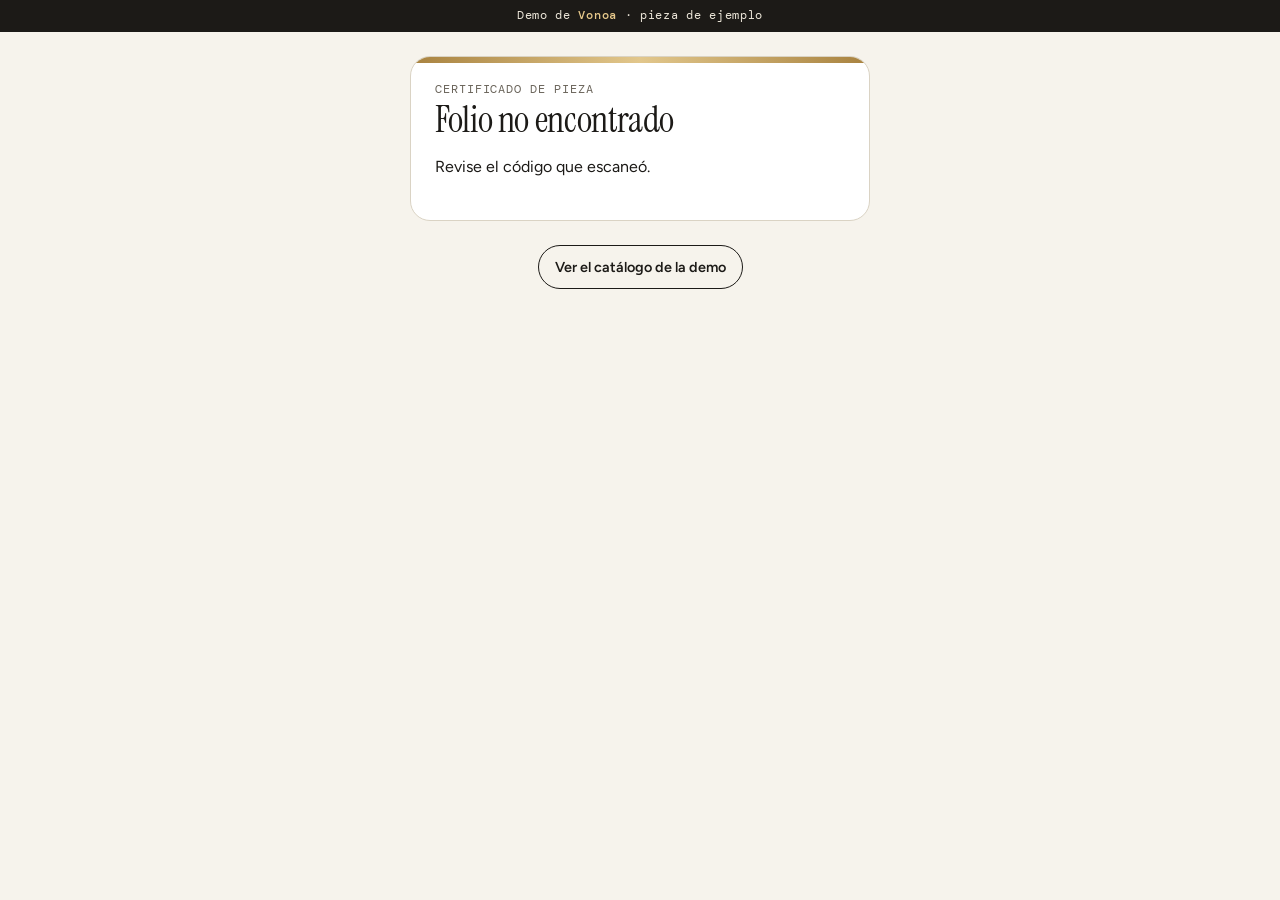
==== c.html @ c46c3e50 "Demo: catálogo mayorista con precio del día y certificado QR Co-Authored-By: Claude Opus 5.5 <norepl" ====
<!doctype html>
<html lang="es-MX">
<head>
<meta charset="utf-8">
<meta name="viewport" content="width=device-width, initial-scale=1">
<title>Certificado de pieza · Demo de Vonoa</title>
<meta name="robots" content="noindex, nofollow">
<link rel="preconnect" href="https://fonts.googleapis.com">
<link rel="preconnect" href="https://fonts.gstatic.com" crossorigin>
<link rel="stylesheet" href="https://fonts.googleapis.com/css2?family=Instrument+Serif&family=Figtree:wght@400;600;700&family=DM+Mono:wght@400;500&display=swap">
<link rel="stylesheet" href="estilo.css">
<style>
  body{padding-bottom:40px}
  .hoja{max-width:460px;margin:24px auto;background:#fff;border:1px solid var(--linea);border-radius:20px;padding:24px;position:relative;overflow:hidden}
  .hoja::before{content:"";position:absolute;inset:0 0 auto 0;height:6px;background:linear-gradient(90deg,var(--oro),#E2C78C,var(--oro))}
  .sello{display:inline-flex;align-items:center;gap:8px;background:#E6F2EB;color:var(--verde);border-radius:999px;padding:6px 12px;font-weight:700;font-size:.86rem;margin:6px 0 14px}
  .sello svg{width:16px;height:16px;fill:var(--verde)}
  .hoja h1{font-size:2.3rem;margin:.1em 0 .4em}
  .hoja dl{display:grid;grid-template-columns:auto 1fr;gap:8px 16px;margin:0}
  .hoja dt{color:var(--gris)}
  .hoja dd{margin:0;font-family:var(--mono);font-size:.9rem}
  .que{margin:20px 0 0;padding-top:16px;border-top:1px solid var(--linea);color:var(--gris);font-size:.9rem}
</style>
</head>
<body>
<div class="aviso">Demo de <b>Vonoa</b> · pieza de ejemplo</div>
<div class="wrap">
  <article class="hoja" id="hoja">
    <p class="spec">Certificado de pieza</p>
  </article>
  <p style="text-align:center"><a class="btn-sec" href="./">Ver el catálogo de la demo</a></p>
</div>
<script src="piezas.js"></script>
<script>
  (function () {
    const D = window.DEMO;
    const id = new URLSearchParams(location.search).get("p");
    const p = D.piezas.find((x) => x.id === id);
    const h = document.getElementById("hoja");
    if (!p) { h.insertAdjacentHTML("beforeend", "<h1>Folio no encontrado</h1><p>Revise el código que escaneó.</p>"); return; }
    const m = D.metales[p.metal];
    h.insertAdjacentHTML("beforeend", `
      <div class="sello"><svg viewBox="0 0 24 24" aria-hidden="true"><path d="M9 16.2 4.8 12l-1.4 1.4L9 19 21 7l-1.4-1.4z"/></svg>Pieza registrada por el taller</div>
      <h1>${p.nombre}</h1>
      <dl>
        <dt>Folio</dt><dd>VN-${p.id}</dd>
        <dt>Metal</dt><dd>${m.nombre}</dd>
        <dt>Ley</dt><dd>${m.ley}</dd>
        <dt>Peso</dt><dd>${p.peso.toFixed(2)} g</dd>
        <dt>Taller</dt><dd>${D.negocio}, ${D.ciudad}</dd>
        <dt>Registro</dt><dd>Aquí va el registro de contraste o la verificación del Grupo de Calidad</dd>
      </dl>
      <p class="que">Esto es lo que ve su cliente al escanear el código QR de la etiqueta o del empaque: la prueba de que la pieza es lo que dice ser, aunque en una foto no se note.</p>`);
  })();
</script>
</body>
</html>
---- estilo.css ----
:root{
  --papel:#F6F3EC;
  --papel-2:#EDE8DC;
  --tinta:#1C1A17;
  --gris:#6A645A;
  --linea:#DAD3C4;
  --oro:#A8823F;
  --oro-suave:#EFE3C8;
  --plata:#8C9298;
  --verde:#1F7A4D;
  --wa:#1FA855;
  --display:"Instrument Serif", Georgia, serif;
  --body:"Figtree", "Helvetica Neue", Arial, sans-serif;
  --mono:"DM Mono", ui-monospace, Menlo, monospace;
  --gutter:16px;
  --max:1120px;
}
@media (min-width:720px){:root{--gutter:32px}}
*{box-sizing:border-box}
html{-webkit-text-size-adjust:100%}
body{margin:0;background:var(--papel);color:var(--tinta);font-family:var(--body);font-size:1rem;line-height:1.55;padding-bottom:120px}
button{font:inherit;cursor:pointer}
a{color:inherit}
:focus-visible{outline:2px solid var(--oro);outline-offset:3px}
.wrap{max-width:var(--max);margin:0 auto;padding-inline:var(--gutter)}
.spec{font-family:var(--mono);font-size:.72rem;letter-spacing:.08em;text-transform:uppercase;color:var(--gris);margin:0}
h1{font-family:var(--display);font-weight:400;font-size:clamp(2.2rem,7vw,3.6rem);line-height:1;margin:.15em 0 .3em;letter-spacing:-.01em}
.sub{color:var(--gris);max-width:52ch;margin:0}

.aviso{background:var(--tinta);color:#EDE7DA;text-align:center;font-family:var(--mono);font-size:.72rem;letter-spacing:.06em;padding:7px 12px}
.aviso b{color:#E7C98B;font-weight:500}

.top{position:sticky;top:0;z-index:20;background:color-mix(in srgb,var(--papel) 94%,transparent);backdrop-filter:blur(8px);-webkit-backdrop-filter:blur(8px);border-bottom:1px solid var(--linea)}
.top-in{display:flex;flex-wrap:wrap;align-items:center;justify-content:space-between;gap:10px 16px;padding-block:12px}
.marca{font-family:var(--display);font-size:1.5rem;line-height:1}
.tabs{display:flex;background:var(--papel-2);border-radius:999px;padding:4px;gap:2px}
.tabs button{border:0;background:transparent;border-radius:999px;padding:8px 14px;font-size:.88rem;font-weight:600;color:var(--gris)}
.tabs button[aria-selected="true"]{background:var(--tinta);color:var(--papel)}

.hoy{display:grid;gap:20px;padding:28px 0 18px}
@media (min-width:860px){.hoy{grid-template-columns:1.3fr 1fr;align-items:end}}
.cotiz{list-style:none;margin:0;padding:0;display:grid;grid-template-columns:repeat(3,1fr);border:1px solid var(--linea);border-radius:14px;background:#fff;overflow:hidden}
.cotiz li{padding:12px 10px;border-right:1px solid var(--linea)}
.cotiz li:last-child{border-right:0}
.cotiz .v{font-family:var(--mono);font-size:1.05rem;font-weight:500;display:block;margin-top:2px}
.cotiz .f{font-size:.7rem;color:var(--gris)}

.filtros{display:flex;gap:8px;overflow-x:auto;padding:4px 0 16px;scrollbar-width:none}
.chip{border:1px solid var(--linea);background:#fff;border-radius:999px;padding:7px 14px;font-size:.88rem;white-space:nowrap;color:var(--tinta)}
.chip.on{border-color:var(--tinta);background:var(--tinta);color:var(--papel)}

.grid{list-style:none;margin:0;padding:0;display:grid;grid-template-columns:repeat(2,minmax(0,1fr));gap:12px}
@media (min-width:720px){.grid{grid-template-columns:repeat(3,minmax(0,1fr));gap:16px}}
@media (min-width:1000px){.grid{grid-template-columns:repeat(4,minmax(0,1fr))}}
.pieza{background:#fff;border:1px solid var(--linea);border-radius:16px;overflow:hidden;display:flex;flex-direction:column}
.pieza .foto{aspect-ratio:1;display:grid;place-items:center;background:radial-gradient(circle at 50% 40%,#fff 0,var(--papel-2) 75%)}
.pieza svg{width:58%;height:auto}
.pieza svg.oro{stroke:var(--oro);fill:var(--oro)}
.pieza svg.plata{stroke:var(--plata);fill:var(--plata)}
.pieza .info{padding:12px;display:flex;flex-direction:column;gap:6px;flex:1}
.pieza h3{font-size:.95rem;font-weight:600;margin:0;line-height:1.25}
.pieza .meta{font-family:var(--mono);font-size:.7rem;color:var(--gris);letter-spacing:.03em}
.pieza .precio{font-family:var(--mono);font-size:1.05rem;font-weight:500;margin-top:auto}
.pieza .precio small{font-size:.7rem;color:var(--gris);font-weight:400}
.fila{display:flex;align-items:center;justify-content:space-between;gap:8px}
.cant{display:flex;align-items:center;border:1px solid var(--linea);border-radius:999px;overflow:hidden}
.cant button{border:0;background:transparent;width:34px;height:34px;font-size:1.1rem;color:var(--tinta)}
.cant output{min-width:24px;text-align:center;font-family:var(--mono);font-size:.9rem}
.link-cert{border:0;background:none;padding:0;font-size:.78rem;color:var(--oro);text-decoration:underline;text-underline-offset:3px}
.pieza.en-pedido{border-color:var(--oro);box-shadow:0 0 0 1px var(--oro)}

.barra{position:fixed;left:0;right:0;bottom:0;z-index:30;background:#fff;border-top:1px solid var(--linea);padding-bottom:env(safe-area-inset-bottom,0)}
.barra-in{display:flex;align-items:center;justify-content:space-between;gap:12px;padding-block:12px}
.total{font-family:var(--mono);font-size:1.3rem;font-weight:500;line-height:1.1}
.falta{font-size:.78rem;color:#9A5B12}
.falta.listo{color:var(--verde)}
.btn-wa{display:inline-flex;align-items:center;gap:8px;border:0;border-radius:999px;background:var(--wa);color:#fff;font-weight:700;padding:12px 16px;font-size:.92rem}
.btn-wa svg{width:20px;height:20px;fill:#fff;flex:none}
.btn-wa:disabled{background:#B9C3BC;cursor:not-allowed}
@media (max-width:420px){.btn-wa{padding:11px 12px;font-size:.84rem}}

.panel{padding:28px var(--gutter) 40px}
.precios{display:grid;gap:12px;margin:24px 0;max-width:520px}
.precios label{display:grid;grid-template-columns:1fr auto;grid-template-rows:auto auto;align-items:center;gap:2px 12px;background:#fff;border:1px solid var(--linea);border-radius:14px;padding:12px 14px}
.precios label>span:first-child{font-weight:600}
.precios .spec{grid-column:1}
.campo{grid-row:1/3;grid-column:2;font-family:var(--mono);font-size:1.15rem;display:flex;align-items:center;gap:2px}
.campo input{width:7.5ch;font:inherit;border:0;border-bottom:2px solid var(--oro);background:transparent;text-align:right;padding:2px 0;color:var(--tinta)}
.btn{border:0;border-radius:999px;background:var(--tinta);color:var(--papel);font-weight:700;padding:13px 18px}
.btn-sec{display:inline-block;border:1px solid var(--tinta);border-radius:999px;padding:10px 16px;text-decoration:none;font-weight:600;font-size:.9rem}
.ok{margin:0;color:var(--verde);font-weight:600;min-height:1.5em}
.ejemplo{background:var(--oro-suave);border-radius:14px;padding:14px;max-width:520px}
.ejemplo p:last-child{margin:.3em 0 0;font-family:var(--mono);font-size:.92rem}
.lista-beneficios{margin:24px 0 0;padding-left:1.1em;max-width:60ch}
.lista-beneficios li{margin:.5em 0}
.nota{color:var(--gris);font-size:.86rem;max-width:60ch;margin-top:18px}

dialog{border:0;border-radius:20px;padding:0;max-width:420px;width:calc(100% - 32px);background:#fff;color:var(--tinta)}
dialog::backdrop{background:rgba(28,26,23,.55)}
.cert{padding:24px;position:relative}
.cert h2{font-family:var(--display);font-weight:400;font-size:1.8rem;line-height:1.05;margin:.2em 0 .6em}
.cert dl{display:grid;grid-template-columns:auto 1fr;gap:6px 14px;margin:0 0 18px;font-size:.92rem}
.cert dt{color:var(--gris)}
.cert dd{margin:0;font-family:var(--mono);font-size:.86rem}
.cerrar{position:absolute;top:10px;right:12px;border:0;background:none;font-size:1.6rem;line-height:1;color:var(--gris)}
.qr-zona{display:flex;gap:14px;align-items:center;border-top:1px solid var(--linea);padding-top:16px;margin-bottom:16px}
#qr{flex:none;width:112px;height:112px}
#qr img,#qr canvas{width:112px!important;height:112px!important}

.pie{border-top:1px solid var(--linea);padding:24px 0;margin-top:40px}
.pie p{margin:.2em 0}
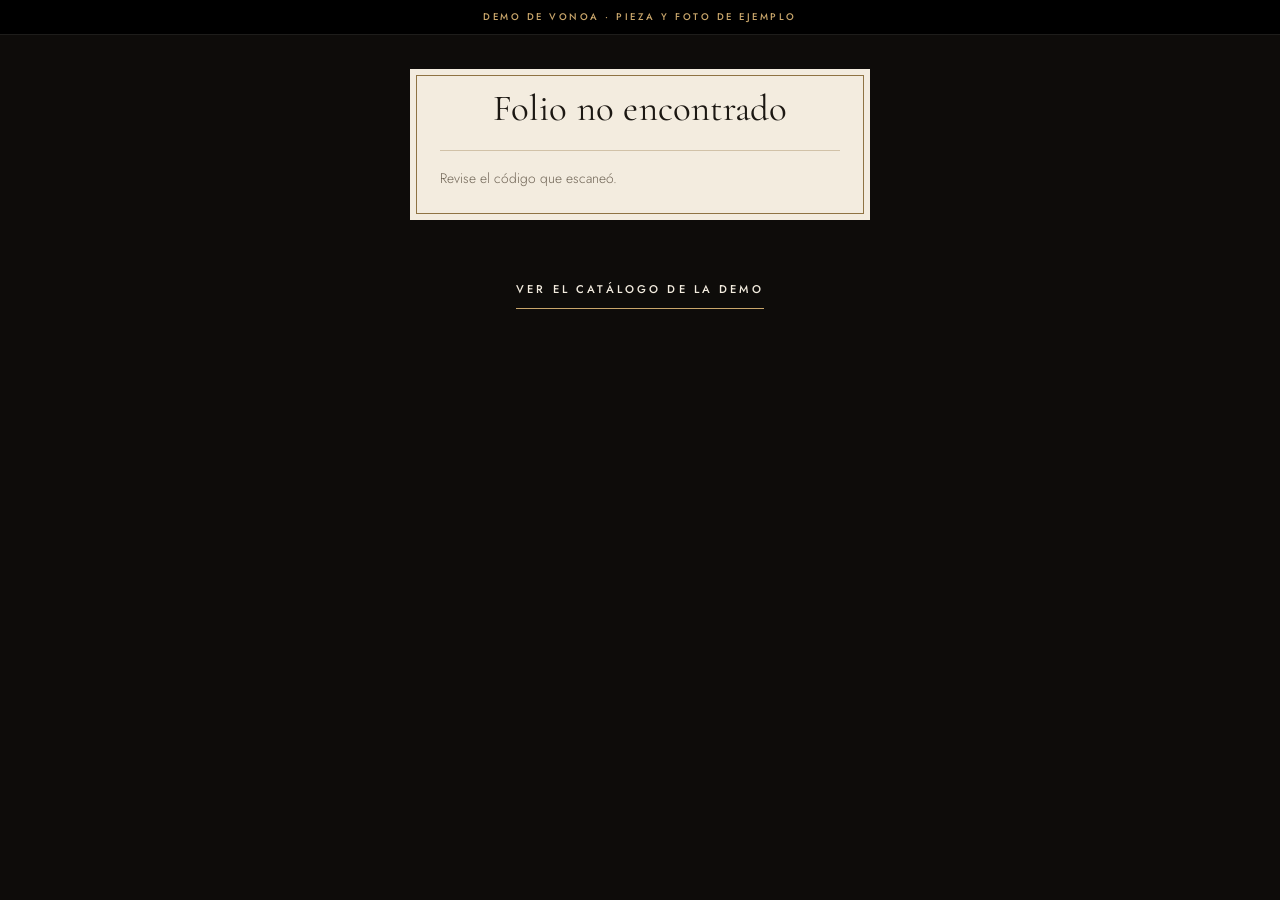
==== commit cfb949f5: "Rediseño de lujo: negro, marfil y oro champaña; portada con foto, tablero de precios y certificado T" ====
--- a/c.html
+++ b/c.html
@@ -3,32 +3,34 @@
 <head>
 <meta charset="utf-8">
 <meta name="viewport" content="width=device-width, initial-scale=1">
-<title>Certificado de pieza · Demo de Vonoa</title>
+<title>Certificado de autenticidad · Demo de Vonoa</title>
 <meta name="robots" content="noindex, nofollow">
+<meta name="theme-color" content="#0E0C0A">
 <link rel="preconnect" href="https://fonts.googleapis.com">
 <link rel="preconnect" href="https://fonts.gstatic.com" crossorigin>
-<link rel="stylesheet" href="https://fonts.googleapis.com/css2?family=Instrument+Serif&family=Figtree:wght@400;600;700&family=DM+Mono:wght@400;500&display=swap">
+<link rel="stylesheet" href="https://fonts.googleapis.com/css2?family=Cormorant+Garamond:ital,wght@0,300;0,400;0,500;0,600;1,400&family=Jost:wght@300;400;500&display=swap">
 <link rel="stylesheet" href="estilo.css">
 <style>
-  body{padding-bottom:40px}
-  .hoja{max-width:460px;margin:24px auto;background:#fff;border:1px solid var(--linea);border-radius:20px;padding:24px;position:relative;overflow:hidden}
-  .hoja::before{content:"";position:absolute;inset:0 0 auto 0;height:6px;background:linear-gradient(90deg,var(--oro),#E2C78C,var(--oro))}
-  .sello{display:inline-flex;align-items:center;gap:8px;background:#E6F2EB;color:var(--verde);border-radius:999px;padding:6px 12px;font-weight:700;font-size:.86rem;margin:6px 0 14px}
-  .sello svg{width:16px;height:16px;fill:var(--verde)}
-  .hoja h1{font-size:2.3rem;margin:.1em 0 .4em}
-  .hoja dl{display:grid;grid-template-columns:auto 1fr;gap:8px 16px;margin:0}
-  .hoja dt{color:var(--gris)}
-  .hoja dd{margin:0;font-family:var(--mono);font-size:.9rem}
-  .que{margin:20px 0 0;padding-top:16px;border-top:1px solid var(--linea);color:var(--gris);font-size:.9rem}
+  body{padding-bottom:60px}
+  .hoja{position:relative;max-width:460px;margin:34px auto 26px;background:#F3ECDF;color:#1B1712;padding:12px}
+  .hoja::before{content:"";position:absolute;inset:6px;border:1px solid var(--oro-oscuro);pointer-events:none}
+  .hoja>*:not(.cert-foto){margin-left:18px;margin-right:18px}
+  .hoja .spec{color:var(--oro-oscuro);text-align:center;letter-spacing:.3em}
+  .sello{display:flex;align-items:center;justify-content:center;gap:10px;margin-top:6px;margin-bottom:14px;color:#3F5A3A;font-size:.64rem;font-weight:500;letter-spacing:.2em;text-transform:uppercase}
+  .sello svg{width:15px;height:15px;fill:currentColor}
+  .hoja h1{font-weight:400;font-size:2.3rem;line-height:1.1;text-align:center;margin:8px 18px 20px;color:#1B1712}
+  .hoja dl{display:grid;grid-template-columns:auto 1fr;gap:9px 18px;margin-bottom:22px;font-size:.9rem;border-top:1px solid rgba(143,115,67,.35);padding-top:18px}
+  .hoja dt{color:#6E6354;font-size:.62rem;letter-spacing:.22em;text-transform:uppercase;font-weight:500;padding-top:.3em}
+  .hoja dd{margin:0}
+  .que{margin-top:0;margin-bottom:18px;padding-top:16px;border-top:1px solid rgba(143,115,67,.35);color:#6E6354;font-size:.86rem}
+  .volver{text-align:center}
 </style>
 </head>
 <body>
-<div class="aviso">Demo de <b>Vonoa</b> · pieza de ejemplo</div>
+<div class="aviso">Demo de Vonoa · pieza y foto de ejemplo</div>
 <div class="wrap">
-  <article class="hoja" id="hoja">
-    <p class="spec">Certificado de pieza</p>
-  </article>
-  <p style="text-align:center"><a class="btn-sec" href="./">Ver el catálogo de la demo</a></p>
+  <article class="hoja" id="hoja"></article>
+  <p class="volver"><a class="enlace" href="./">Ver el catálogo de la demo</a></p>
 </div>
 <script src="piezas.js"></script>
 <script>
@@ -37,11 +39,13 @@
     const id = new URLSearchParams(location.search).get("p");
     const p = D.piezas.find((x) => x.id === id);
     const h = document.getElementById("hoja");
-    if (!p) { h.insertAdjacentHTML("beforeend", "<h1>Folio no encontrado</h1><p>Revise el código que escaneó.</p>"); return; }
+    if (!p) { h.insertAdjacentHTML("beforeend", "<h1>Folio no encontrado</h1><p class='que'>Revise el código que escaneó.</p>"); return; }
     const m = D.metales[p.metal];
     h.insertAdjacentHTML("beforeend", `
+      <img class="cert-foto" src="fotos/${p.id}.jpg" alt="${p.nombre} (foto de ejemplo)" width="420" height="262" style="margin:0 0 20px;width:100%">
+      <p class="spec">Certificado de autenticidad</p>
+      <h1>${p.nombre}</h1>
       <div class="sello"><svg viewBox="0 0 24 24" aria-hidden="true"><path d="M9 16.2 4.8 12l-1.4 1.4L9 19 21 7l-1.4-1.4z"/></svg>Pieza registrada por el taller</div>
-      <h1>${p.nombre}</h1>
       <dl>
         <dt>Folio</dt><dd>VN-${p.id}</dd>
         <dt>Metal</dt><dd>${m.nombre}</dd>
--- a/estilo.css
+++ b/estilo.css
@@ -1,111 +1,180 @@
 :root{
-  --papel:#F6F3EC;
-  --papel-2:#EDE8DC;
-  --tinta:#1C1A17;
-  --gris:#6A645A;
-  --linea:#DAD3C4;
-  --oro:#A8823F;
-  --oro-suave:#EFE3C8;
-  --plata:#8C9298;
-  --verde:#1F7A4D;
-  --wa:#1FA855;
-  --display:"Instrument Serif", Georgia, serif;
-  --body:"Figtree", "Helvetica Neue", Arial, sans-serif;
-  --mono:"DM Mono", ui-monospace, Menlo, monospace;
-  --gutter:16px;
-  --max:1120px;
+  --negro:#0E0C0A;
+  --negro-2:#17140F;
+  --marfil:#F3ECDF;
+  --marfil-2:#CFC6B5;
+  --gris:#938A7B;
+  --oro:#C9A66B;
+  --oro-claro:#E4CC9B;
+  --oro-oscuro:#8F7343;
+  --linea:rgba(201,166,107,.3);
+  --linea-suave:rgba(243,236,223,.12);
+  --display:"Cormorant Garamond","Cormorant",Georgia,serif;
+  --body:"Jost","Helvetica Neue",Arial,sans-serif;
+  --gutter:20px;
+  --max:1240px;
+  --suave:cubic-bezier(.2,.7,.2,1);
 }
-@media (min-width:720px){:root{--gutter:32px}}
+@media (min-width:720px){:root{--gutter:40px}}
 *{box-sizing:border-box}
-html{-webkit-text-size-adjust:100%}
-body{margin:0;background:var(--papel);color:var(--tinta);font-family:var(--body);font-size:1rem;line-height:1.55;padding-bottom:120px}
-button{font:inherit;cursor:pointer}
+html{-webkit-text-size-adjust:100%;scroll-behavior:smooth}
+body{margin:0;background:var(--negro);color:var(--marfil);font-family:var(--body);font-weight:300;font-size:1rem;line-height:1.7;padding-bottom:128px;-webkit-font-smoothing:antialiased;-moz-osx-font-smoothing:grayscale;font-variant-numeric:lining-nums}
+dialog,.hoja{font-variant-numeric:lining-nums}
+button{font:inherit;cursor:pointer;color:inherit}
 a{color:inherit}
-:focus-visible{outline:2px solid var(--oro);outline-offset:3px}
+img{max-width:100%}
+:focus-visible{outline:1px solid var(--oro);outline-offset:4px}
 .wrap{max-width:var(--max);margin:0 auto;padding-inline:var(--gutter)}
-.spec{font-family:var(--mono);font-size:.72rem;letter-spacing:.08em;text-transform:uppercase;color:var(--gris);margin:0}
-h1{font-family:var(--display);font-weight:400;font-size:clamp(2.2rem,7vw,3.6rem);line-height:1;margin:.15em 0 .3em;letter-spacing:-.01em}
-.sub{color:var(--gris);max-width:52ch;margin:0}
+.spec{font-family:var(--body);font-weight:500;font-size:.66rem;letter-spacing:.28em;text-transform:uppercase;color:var(--oro);margin:0}
+.spec.mute{color:var(--gris)}
+h1,h2,h3{font-family:var(--display);font-weight:400;margin:0;letter-spacing:.005em}
+h1{font-weight:300;font-size:clamp(2.7rem,7vw,5.2rem);line-height:1.03;margin:.3em 0 0}
+h1 em{font-style:italic;font-weight:300;color:var(--oro-claro)}
+h2{font-weight:300;font-size:clamp(2rem,4.4vw,3rem);line-height:1.1}
+.sub{color:var(--marfil-2);max-width:44ch;font-size:1.02rem;margin:1.3em 0 0}
+.enlace{display:inline-block;margin-top:34px;font-size:.7rem;font-weight:500;letter-spacing:.28em;text-transform:uppercase;text-decoration:none;color:var(--marfil);padding:0 0 9px;border-bottom:1px solid var(--oro);transition:color .3s,letter-spacing .4s var(--suave)}
+.enlace:hover{color:var(--oro-claro);letter-spacing:.34em}
+.enlace.oscuro{color:#1B1712;border-color:var(--oro-oscuro);margin-top:6px}
 
-.aviso{background:var(--tinta);color:#EDE7DA;text-align:center;font-family:var(--mono);font-size:.72rem;letter-spacing:.06em;padding:7px 12px}
-.aviso b{color:#E7C98B;font-weight:500}
+/* ---------- encabezado ---------- */
+.aviso{background:#000;color:var(--oro);text-align:center;font-size:.6rem;font-weight:500;letter-spacing:.26em;text-transform:uppercase;padding:9px 12px;border-bottom:1px solid var(--linea-suave)}
+.top{position:sticky;top:0;z-index:20;background:rgba(14,12,10,.92);backdrop-filter:blur(10px);-webkit-backdrop-filter:blur(10px);border-bottom:1px solid var(--linea-suave)}
+.top-in{display:flex;flex-direction:column;align-items:center;gap:2px;padding-top:16px}
+.marca{font-family:var(--display);font-weight:500;font-size:1.3rem;letter-spacing:.36em;text-transform:uppercase;text-align:center;line-height:1.15;padding-left:.36em}
+.marca.chica{font-size:1rem;margin-bottom:14px}
+.tabs{display:flex;gap:34px}
+.tabs button{border:0;background:none;padding:10px 2px 13px;font-size:.64rem;letter-spacing:.28em;text-transform:uppercase;font-weight:500;color:var(--gris);position:relative;transition:color .3s}
+.tabs button:hover{color:var(--marfil-2)}
+.tabs button[aria-selected="true"]{color:var(--marfil)}
+.tabs button[aria-selected="true"]::after{content:"";position:absolute;left:0;right:0;bottom:-1px;height:1px;background:var(--oro)}
 
-.top{position:sticky;top:0;z-index:20;background:color-mix(in srgb,var(--papel) 94%,transparent);backdrop-filter:blur(8px);-webkit-backdrop-filter:blur(8px);border-bottom:1px solid var(--linea)}
-.top-in{display:flex;flex-wrap:wrap;align-items:center;justify-content:space-between;gap:10px 16px;padding-block:12px}
-.marca{font-family:var(--display);font-size:1.5rem;line-height:1}
-.tabs{display:flex;background:var(--papel-2);border-radius:999px;padding:4px;gap:2px}
-.tabs button{border:0;background:transparent;border-radius:999px;padding:8px 14px;font-size:.88rem;font-weight:600;color:var(--gris)}
-.tabs button[aria-selected="true"]{background:var(--tinta);color:var(--papel)}
+/* ---------- portada ---------- */
+.hero{position:relative;display:flex;align-items:center;min-height:min(78vh,700px);overflow:hidden;border-bottom:1px solid var(--linea-suave)}
+.hero-foto{position:absolute;top:0;right:0;width:68%;height:100%;object-fit:cover;object-position:60% 50%;-webkit-mask-image:linear-gradient(90deg,transparent 0,#000 42%);mask-image:linear-gradient(90deg,transparent 0,#000 42%)}
+.hero .wrap{position:relative;z-index:1;width:100%}
+.hero-txt{max-width:500px;padding-block:80px}
+.hero-txt>*{animation:sube 1.3s var(--suave) both}
+.hero-txt>:nth-child(2){animation-delay:.12s}.hero-txt>:nth-child(3){animation-delay:.24s}.hero-txt>:nth-child(4){animation-delay:.36s}
+@keyframes sube{from{opacity:0;transform:translateY(18px)}to{opacity:1;transform:none}}
+@media (max-width:899px){
+  .hero{display:block;min-height:0}
+  .hero-foto{position:relative;width:100%;height:auto;aspect-ratio:4/3;max-height:420px;-webkit-mask-image:linear-gradient(180deg,#000 55%,transparent 100%);mask-image:linear-gradient(180deg,#000 55%,transparent 100%)}
+  .hero-txt{padding-block:6px 54px}
+}
 
-.hoy{display:grid;gap:20px;padding:28px 0 18px}
-@media (min-width:860px){.hoy{grid-template-columns:1.3fr 1fr;align-items:end}}
-.cotiz{list-style:none;margin:0;padding:0;display:grid;grid-template-columns:repeat(3,1fr);border:1px solid var(--linea);border-radius:14px;background:#fff;overflow:hidden}
-.cotiz li{padding:12px 10px;border-right:1px solid var(--linea)}
+/* ---------- precio del día ---------- */
+.cotiz-banda{border-bottom:1px solid var(--linea-suave);background:var(--negro-2)}
+.cotiz-banda .spec{text-align:center;padding-top:30px}
+.cotiz{list-style:none;margin:0;padding:6px 0 10px;display:grid;grid-template-columns:repeat(3,1fr)}
+.cotiz li{padding:26px 10px 30px;text-align:center;border-right:1px solid var(--linea)}
 .cotiz li:last-child{border-right:0}
-.cotiz .v{font-family:var(--mono);font-size:1.05rem;font-weight:500;display:block;margin-top:2px}
-.cotiz .f{font-size:.7rem;color:var(--gris)}
+.cotiz .spec{display:block;padding:0;color:var(--marfil-2)}
+.cotiz .v{display:block;font-family:var(--display);font-weight:300;font-size:clamp(2.2rem,5.4vw,3.5rem);line-height:1.05;color:var(--oro-claro);margin-top:10px;font-variant-numeric:lining-nums}
+.cotiz .f{display:block;font-size:.6rem;letter-spacing:.26em;text-transform:uppercase;color:var(--gris);margin-top:6px}
 
-.filtros{display:flex;gap:8px;overflow-x:auto;padding:4px 0 16px;scrollbar-width:none}
-.chip{border:1px solid var(--linea);background:#fff;border-radius:999px;padding:7px 14px;font-size:.88rem;white-space:nowrap;color:var(--tinta)}
-.chip.on{border-color:var(--tinta);background:var(--tinta);color:var(--papel)}
+/* ---------- colección ---------- */
+.coleccion-t{text-align:center;padding:80px 0 34px}
+.coleccion-t .sub{margin-inline:auto}
+.filtros{display:flex;justify-content:center;gap:clamp(18px,4vw,42px);border-bottom:1px solid var(--linea-suave);margin-bottom:46px;flex-wrap:wrap}
+.chip{border:0;background:none;padding:14px 2px;font-size:.66rem;letter-spacing:.26em;text-transform:uppercase;font-weight:500;color:var(--gris);position:relative;transition:color .3s}
+.chip:hover{color:var(--marfil-2)}
+.chip.on{color:var(--marfil)}
+.chip.on::after{content:"";position:absolute;left:0;right:0;bottom:-1px;height:1px;background:var(--oro)}
 
-.grid{list-style:none;margin:0;padding:0;display:grid;grid-template-columns:repeat(2,minmax(0,1fr));gap:12px}
-@media (min-width:720px){.grid{grid-template-columns:repeat(3,minmax(0,1fr));gap:16px}}
-@media (min-width:1000px){.grid{grid-template-columns:repeat(4,minmax(0,1fr))}}
-.pieza{background:#fff;border:1px solid var(--linea);border-radius:16px;overflow:hidden;display:flex;flex-direction:column}
-.pieza .foto{aspect-ratio:1;display:grid;place-items:center;background:radial-gradient(circle at 50% 40%,#fff 0,var(--papel-2) 75%)}
-.pieza svg{width:58%;height:auto}
-.pieza svg.oro{stroke:var(--oro);fill:var(--oro)}
-.pieza svg.plata{stroke:var(--plata);fill:var(--plata)}
-.pieza .info{padding:12px;display:flex;flex-direction:column;gap:6px;flex:1}
-.pieza h3{font-size:.95rem;font-weight:600;margin:0;line-height:1.25}
-.pieza .meta{font-family:var(--mono);font-size:.7rem;color:var(--gris);letter-spacing:.03em}
-.pieza .precio{font-family:var(--mono);font-size:1.05rem;font-weight:500;margin-top:auto}
-.pieza .precio small{font-size:.7rem;color:var(--gris);font-weight:400}
-.fila{display:flex;align-items:center;justify-content:space-between;gap:8px}
-.cant{display:flex;align-items:center;border:1px solid var(--linea);border-radius:999px;overflow:hidden}
-.cant button{border:0;background:transparent;width:34px;height:34px;font-size:1.1rem;color:var(--tinta)}
-.cant output{min-width:24px;text-align:center;font-family:var(--mono);font-size:.9rem}
-.link-cert{border:0;background:none;padding:0;font-size:.78rem;color:var(--oro);text-decoration:underline;text-underline-offset:3px}
-.pieza.en-pedido{border-color:var(--oro);box-shadow:0 0 0 1px var(--oro)}
+.grid{list-style:none;margin:0;padding:0;display:grid;grid-template-columns:repeat(2,minmax(0,1fr));gap:34px 14px}
+@media (min-width:720px){.grid{grid-template-columns:repeat(3,minmax(0,1fr));gap:56px 28px}}
+@media (min-width:1040px){.grid{grid-template-columns:repeat(4,minmax(0,1fr))}}
+.pieza{display:flex;flex-direction:column;text-align:center}
+.js .pieza{opacity:0;transform:translateY(22px)}
+.js .pieza.vista{opacity:1;transform:none;transition:opacity 1.1s var(--suave),transform 1.1s var(--suave)}
+.pieza .foto{position:relative;aspect-ratio:4/5;overflow:hidden;background:var(--negro-2)}
+.pieza .foto img{display:block;width:100%;height:100%;object-fit:cover;transition:transform 1.6s var(--suave)}
+.pieza:hover .foto img{transform:scale(1.045)}
+.pieza .foto::after{content:"";position:absolute;inset:0;box-shadow:inset 0 0 0 1px rgba(243,236,223,.07);pointer-events:none;transition:box-shadow .4s}
+.pieza.en-pedido .foto::after{box-shadow:inset 0 0 0 1px var(--oro)}
+.info{display:flex;flex-direction:column;align-items:center;gap:10px;padding:22px 4px 0}
+.pieza h3{font-weight:400;font-size:1.32rem;line-height:1.2}
+.meta{font-size:.6rem;font-weight:500;letter-spacing:.24em;text-transform:uppercase;color:var(--gris)}
+.precio{font-family:var(--display);font-weight:400;font-size:1.65rem;line-height:1.1;color:var(--oro-claro)}
+.precio small{font-family:var(--body);font-size:.6rem;letter-spacing:.22em;text-transform:uppercase;color:var(--gris);margin-left:4px}
+.fila{display:flex;align-items:center;justify-content:center;gap:20px;flex-wrap:wrap;margin-top:4px}
+.cant{display:flex;align-items:center;border:1px solid var(--linea)}
+.cant button{border:0;background:none;width:38px;height:38px;font-size:1.05rem;font-weight:300;color:var(--marfil);transition:background .25s,color .25s}
+.cant button:hover{background:var(--oro);color:var(--negro)}
+.cant output{min-width:30px;text-align:center;font-family:var(--display);font-size:1.15rem}
+.link-cert{border:0;background:none;padding:0 0 3px;font-size:.6rem;font-weight:500;letter-spacing:.24em;text-transform:uppercase;color:var(--oro);border-bottom:1px solid var(--oro-oscuro);transition:color .25s}
+.link-cert:hover{color:var(--oro-claro)}
 
-.barra{position:fixed;left:0;right:0;bottom:0;z-index:30;background:#fff;border-top:1px solid var(--linea);padding-bottom:env(safe-area-inset-bottom,0)}
-.barra-in{display:flex;align-items:center;justify-content:space-between;gap:12px;padding-block:12px}
-.total{font-family:var(--mono);font-size:1.3rem;font-weight:500;line-height:1.1}
-.falta{font-size:.78rem;color:#9A5B12}
-.falta.listo{color:var(--verde)}
-.btn-wa{display:inline-flex;align-items:center;gap:8px;border:0;border-radius:999px;background:var(--wa);color:#fff;font-weight:700;padding:12px 16px;font-size:.92rem}
-.btn-wa svg{width:20px;height:20px;fill:#fff;flex:none}
-.btn-wa:disabled{background:#B9C3BC;cursor:not-allowed}
-@media (max-width:420px){.btn-wa{padding:11px 12px;font-size:.84rem}}
+/* ---------- barra del pedido ---------- */
+.barra{position:fixed;left:0;right:0;bottom:0;z-index:30;background:rgba(8,7,6,.97);border-top:1px solid var(--linea);padding-bottom:env(safe-area-inset-bottom,0)}
+.barra-in{display:flex;align-items:center;justify-content:space-between;gap:16px;padding-block:13px}
+.resumen{min-width:0}
+.resumen .mini{font-size:.58rem;font-weight:500;letter-spacing:.28em;text-transform:uppercase;color:var(--oro)}
+.total{font-family:var(--display);font-weight:400;font-size:2rem;line-height:1.05;color:var(--oro-claro)}
+.falta{font-size:.78rem;color:var(--marfil-2);margin-top:2px}
+.falta.listo{color:var(--oro-claro)}
+.btn-wa{display:inline-flex;align-items:center;gap:12px;border:1px solid var(--oro);background:var(--oro);color:#17110A;font-weight:500;font-size:.66rem;letter-spacing:.22em;text-transform:uppercase;padding:0 26px;min-height:52px;flex:none;transition:background .3s,color .3s}
+.btn-wa svg{width:18px;height:18px;fill:currentColor;flex:none}
+.btn-wa:hover:not(:disabled){background:var(--oro-claro);border-color:var(--oro-claro)}
+.btn-wa:disabled{background:transparent;color:var(--gris);border-color:var(--linea-suave);cursor:not-allowed}
+@media (max-width:480px){
+  body{padding-bottom:116px}
+  .aviso{font-size:.54rem;letter-spacing:.16em}
+  .marca{font-size:1.02rem;letter-spacing:.26em;padding-left:.26em}
+  .tabs{gap:22px}
+  .btn-wa{padding:0 16px;min-height:50px;font-size:.6rem;letter-spacing:.18em}.btn-wa .largo{display:none}
+  .total{font-size:1.7rem}
+}
 
-.panel{padding:28px var(--gutter) 40px}
-.precios{display:grid;gap:12px;margin:24px 0;max-width:520px}
-.precios label{display:grid;grid-template-columns:1fr auto;grid-template-rows:auto auto;align-items:center;gap:2px 12px;background:#fff;border:1px solid var(--linea);border-radius:14px;padding:12px 14px}
-.precios label>span:first-child{font-weight:600}
+/* ---------- panel del joyero ---------- */
+.panel{padding-block:84px 56px;max-width:760px}
+.precios{display:grid;gap:0;margin:44px 0 40px;border-top:1px solid var(--linea)}
+.precios label{display:grid;grid-template-columns:1fr auto;grid-template-rows:auto auto;align-items:center;gap:0 18px;padding:22px 2px;border-bottom:1px solid var(--linea)}
+.precios label>span:first-child{font-family:var(--display);font-size:1.45rem}
 .precios .spec{grid-column:1}
-.campo{grid-row:1/3;grid-column:2;font-family:var(--mono);font-size:1.15rem;display:flex;align-items:center;gap:2px}
-.campo input{width:7.5ch;font:inherit;border:0;border-bottom:2px solid var(--oro);background:transparent;text-align:right;padding:2px 0;color:var(--tinta)}
-.btn{border:0;border-radius:999px;background:var(--tinta);color:var(--papel);font-weight:700;padding:13px 18px}
-.btn-sec{display:inline-block;border:1px solid var(--tinta);border-radius:999px;padding:10px 16px;text-decoration:none;font-weight:600;font-size:.9rem}
-.ok{margin:0;color:var(--verde);font-weight:600;min-height:1.5em}
-.ejemplo{background:var(--oro-suave);border-radius:14px;padding:14px;max-width:520px}
-.ejemplo p:last-child{margin:.3em 0 0;font-family:var(--mono);font-size:.92rem}
-.lista-beneficios{margin:24px 0 0;padding-left:1.1em;max-width:60ch}
-.lista-beneficios li{margin:.5em 0}
-.nota{color:var(--gris);font-size:.86rem;max-width:60ch;margin-top:18px}
+.campo{grid-row:1/3;grid-column:2;font-family:var(--display);font-size:1.7rem;color:var(--oro-claro);display:flex;align-items:center;gap:4px}
+.campo input{width:6.6ch;font:inherit;border:0;border-bottom:1px solid var(--oro);background:transparent;text-align:right;padding:2px 0;color:var(--oro-claro);border-radius:0}
+.campo input:focus{outline:none;border-bottom-width:2px}
+.btn{justify-self:start;margin-top:34px;border:1px solid var(--oro);background:transparent;color:var(--oro-claro);font-size:.66rem;font-weight:500;letter-spacing:.24em;text-transform:uppercase;padding:0 30px;min-height:52px;transition:background .3s,color .3s}
+.btn:hover{background:var(--oro);color:var(--negro)}
+.ok{margin:16px 0 0;color:var(--oro-claro);min-height:1.5em}
+.ejemplo{border:1px solid var(--linea);padding:24px 26px;margin-top:8px}
+.ejemplo p:last-child{margin:.5em 0 0;font-family:var(--display);font-size:1.4rem;color:var(--oro-claro)}
+.lista-beneficios{margin:46px 0 0;padding:0;list-style:none;display:grid;gap:0;border-top:1px solid var(--linea-suave)}
+.lista-beneficios li{padding:18px 0 18px 34px;border-bottom:1px solid var(--linea-suave);position:relative;color:var(--marfil-2)}
+.lista-beneficios li::before{content:"";position:absolute;left:0;top:1.62em;width:18px;height:1px;background:var(--oro)}
+.lista-beneficios b{font-weight:500;color:var(--marfil)}
+.nota{color:var(--gris);font-size:.86rem;max-width:60ch;margin-top:30px}
 
-dialog{border:0;border-radius:20px;padding:0;max-width:420px;width:calc(100% - 32px);background:#fff;color:var(--tinta)}
-dialog::backdrop{background:rgba(28,26,23,.55)}
-.cert{padding:24px;position:relative}
-.cert h2{font-family:var(--display);font-weight:400;font-size:1.8rem;line-height:1.05;margin:.2em 0 .6em}
-.cert dl{display:grid;grid-template-columns:auto 1fr;gap:6px 14px;margin:0 0 18px;font-size:.92rem}
-.cert dt{color:var(--gris)}
-.cert dd{margin:0;font-family:var(--mono);font-size:.86rem}
-.cerrar{position:absolute;top:10px;right:12px;border:0;background:none;font-size:1.6rem;line-height:1;color:var(--gris)}
-.qr-zona{display:flex;gap:14px;align-items:center;border-top:1px solid var(--linea);padding-top:16px;margin-bottom:16px}
-#qr{flex:none;width:112px;height:112px}
-#qr img,#qr canvas{width:112px!important;height:112px!important}
+/* ---------- certificado ---------- */
+dialog{border:0;padding:0;max-width:440px;width:calc(100% - 32px);background:#F3ECDF;color:#1B1712}
+dialog::backdrop{background:rgba(5,4,3,.8)}
+.cert{padding:12px;position:relative}
+.cert::before{content:"";position:absolute;inset:6px;border:1px solid var(--oro-oscuro);pointer-events:none}
+.cert>*:not(.cerrar):not(.cert-foto){margin-left:18px;margin-right:18px}
+.cert-foto{display:block;width:100%;aspect-ratio:16/10;object-fit:cover;margin:0 0 20px;background:#17140F}
+.cert .spec{color:var(--oro-oscuro)}
+.cert-ov{text-align:center;letter-spacing:.3em}
+.cert h2{font-weight:400;font-size:2rem;line-height:1.1;text-align:center;margin-top:8px;margin-bottom:18px}
+.cert dl{display:grid;grid-template-columns:auto 1fr;gap:9px 18px;margin-top:0;margin-bottom:22px;font-size:.9rem;border-top:1px solid rgba(143,115,67,.35);padding-top:18px}
+.cert dt{color:#6E6354;font-size:.62rem;letter-spacing:.22em;text-transform:uppercase;font-weight:500;padding-top:.3em}
+.cert dd{margin:0}
+.cerrar{position:absolute;top:22px;right:22px;z-index:2;border:0;background:rgba(14,12,10,.7);width:34px;height:34px;border-radius:50%;font-size:1.3rem;line-height:1;color:var(--marfil)}
+.qr-zona{display:flex;gap:16px;align-items:center;border-top:1px solid rgba(143,115,67,.35);padding-top:18px;margin-bottom:20px}
+#qr{flex:none;width:104px;height:104px}
+#qr img,#qr canvas{width:104px!important;height:104px!important}
+.cert .spec.mute{color:#6E6354;letter-spacing:.2em;line-height:1.6}
+.cert .enlace{margin-bottom:12px}
 
-.pie{border-top:1px solid var(--linea);padding:24px 0;margin-top:40px}
-.pie p{margin:.2em 0}
+/* ---------- pie ---------- */
+.pie{border-top:1px solid var(--linea-suave);padding:56px 0 24px;margin-top:100px;text-align:center}
+.pie p{margin:.4em 0;color:var(--marfil-2);font-size:.9rem}
+.pie p b{font-weight:500;color:var(--marfil)}
+.creditos{font-size:.74rem!important;color:var(--gris)!important;max-width:60ch;margin-inline:auto!important}
+.creditos a{color:var(--oro)}
+
+@media (prefers-reduced-motion:reduce){
+  html{scroll-behavior:auto}
+  *{animation-duration:.01ms!important;animation-delay:0s!important;transition-duration:.01ms!important}
+  .js .pieza{opacity:1;transform:none}
+}
